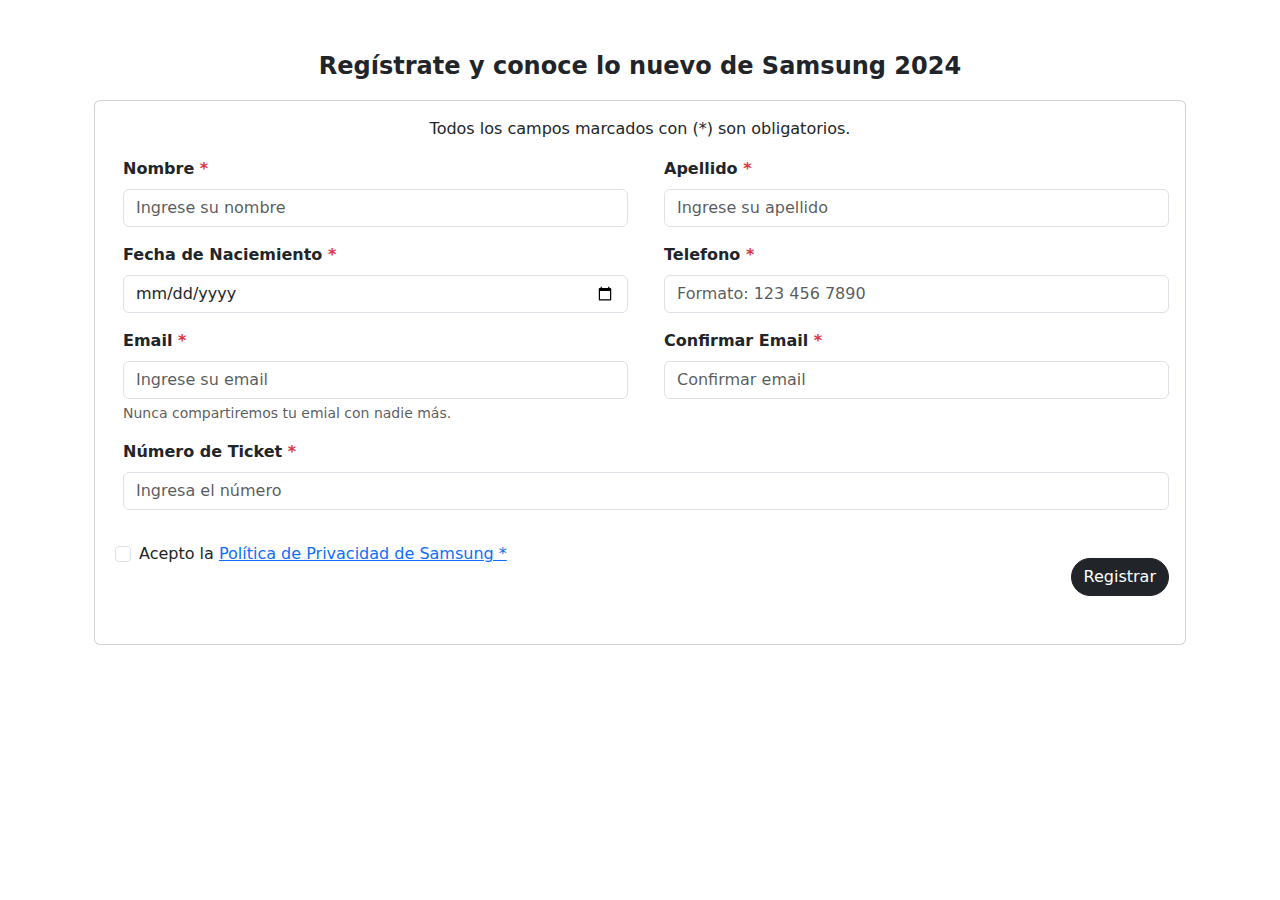
==== caso1.html @ f29cbb8c "proyecto concuro samsung" ====
<!doctype html>
<html lang="en">
  <head>
    <meta charset="utf-8">
    <meta name="viewport" content="width=device-width, initial-scale=1">
    <title>Bootstrap demo</title>
    <link href="https://cdn.jsdelivr.net/npm/bootstrap@5.3.3/dist/css/bootstrap.min.css" rel="stylesheet" integrity="sha384-QWTKZyjpPEjISv5WaRU9OFeRpok6YctnYmDr5pNlyT2bRjXh0JMhjY6hW+ALEwIH" crossorigin="anonymous">
  </head>
  <style>
    @media only screen and (max-width: 767px) {
        .mobile-larger-image {
            width: 100vh; /* Ajusta el tamaño según lo desees */
            height: auto;
        }
    }
  </style>
  <body>
    <main>
        <div class="container mt-2 d-none" id="alert">
            <div class="alert alert-dark text-center "  role="alert">
                <h4 class="alert-heading">
                  ¡Gracias por
                  participar!
                </h4>
                <p>
                  Tu respuesta ya fue enviada
                </p>
                <hr>
                <p class="mb-0">
                  Recuerda utilizar que solo se puede responder una ves por cada pregunta
                </p>
              </div>
        </div>
        <div class="container mt-2" id="respuesta_Enviada">
            <p class="fw-bold fs-4 text-center">¿Cúantos refirgeradores Bespoke ves?</p>
            <p class="fw-bold fs-4 text-center" id="contador"></p>
            <div class="row">
                
                <div class="col-lg-9  order-lg-2 col-md-12 order-md-2 col-sm-12  order-sm-2">
                    <img src="assets/Proof_001.png" class="img-fluid mobile-larger-image m-0 p-0" alt="samsung">
                </div>
                <div class="col-lg-3 order-lg-1 col-md-12  order-md-1 col-sm-12  order-sm-1">
                    <div class="card mt-3">
                        <div class="card-body">
                            <form class="mt-3 needs-validation-register" novalidate>
                              <div class="mb-3 form-check">
                                <label for="correo" class="form-label">Cantidad</label>
                                <input type="number" class="form-control" id="cantidad" name="respuesta" aria-describedby="cantidad" required placeholder="cantidad correspondiente">
                                <div class="invalid-feedback">
                                    Este campo es obligatorio.
                                </div>
                              </div>
                              <button class="btn btn-primary float-end" id="botonDetener">enviar</button>
                            </form>
                        </div>
                    </div>
                </div>
            </div>
            <div id="resultado">

            </div>
        </div>
        <div class="text-center mt-4">
            <button class="btn btn-dark rounded-pill next-step d-none" id="continuar">Continuar</button>
        </div>
    </main>
    
    <script src="https://cdn.jsdelivr.net/npm/@popperjs/core@2.11.8/dist/umd/popper.min.js" integrity="sha384-I7E8VVD/ismYTF4hNIPjVp/Zjvgyol6VFvRkX/vR+Vc4jQkC+hVqc2pM8ODewa9r" crossorigin="anonymous"></script>
    <script src="https://cdn.jsdelivr.net/npm/bootstrap@5.3.3/dist/js/bootstrap.min.js" integrity="sha384-0pUGZvbkm6XF6gxjEnlmuGrJXVbNuzT9qBBavbLwCsOGabYfZo0T0to5eqruptLy" crossorigin="anonymous"></script>
    <script>

        //registra la primera ves que entra
        const openSesionRespuesta = async () => {
            try {

                let formData = new FormData();
                formData.append("idCliente", localStorage.getItem("cliente"));
                const response = await fetch('http://localhost/API_Concurso/respuesta', {
                    method: 'POST',
                    body: formData
                });
                if (!response.ok) {
                    throw new Error('Error en la solicitud: ' + response.status);
                }
                const responseData = await response.json();

                if (!responseData) {
                    throw new Error('Respuesta inesperada del servidor');
                }
                localStorage.setItem("idRespuesta", responseData.idRespuesta);
                localStorage.setItem("fechaInicio", responseData.fechaInicio);
            } catch (error) {
                console.error('Error en la función openSesionRespuesta:', error);
            }finally{
                iniciarContador()
            }
        }

        // se registra la respuesta correspondiente
        const asignarRespuesta = async (respuesta) => {
            try {

                let formData = new FormData();
                formData.append("idRespuesta", localStorage.getItem("idRespuesta"));
                formData.append("respuesta", respuesta);
                formData.append("tipoRes", 1);
                const response = await fetch('http://localhost/API_Concurso/setRespuesta', {
                    method: 'POST',
                    body: formData
                });
                if (!response.ok) {
                    throw new Error('Error en la solicitud: ' + response.status);
                }
                const responseData = await response.json();

                setEtapa()

                if (!responseData) {

                    throw new Error('Respuesta inesperada del servidor');
                }
                
            } catch (error) {
                console.error('Error en la función asignarRespuesta:', error);
            }
        }

        // valida si tiene un tiempo determinado en caso de tener se retoma
        const getRespuestaUsr = async () => {
            try{
                let formData = new FormData();
                formData.append("idCliente", localStorage.getItem("cliente"));
                const response = await fetch('http://localhost/API_Concurso/respuestaUsr', {
                    method: 'POST',
                    body: formData
                });
                if (!response.ok) {
                    throw new Error('Error en la solicitud: ' + response.status);
                }
                const responseData = await response.json();

                if (!responseData) {
                    throw new Error('Respuesta inesperada del servidor');
                }
                if(responseData.data){
                    localStorage.setItem("idRespuesta", responseData.data.id);

                    localStorage.setItem("fechaInicio", responseData.data.fecha_inicio);

                }else{
                    openSesionRespuesta()
                }
            } catch (error) {

                console.error('Error en la función getRespuestaUsr:', error);
            }finally{
                iniciarContador()
            }

        }

        // asigna una etapa a la bd
        const setEtapa = async () => {
            try{
                let formData = new FormData();
                formData.append("id", localStorage.getItem("cliente"));
                formData.append("etapa", 2);
                const response = await fetch('http://localhost/API_Concurso/etapa', {
                    method: 'POST',
                    body: formData
                });
                if (!response.ok) {
                    throw new Error('Error en la solicitud: ' + response.status);
                }
                const responseData = await response.json();
                if (!responseData) {
                    throw new Error('Respuesta inesperada del servidor');
                }
                if(responseData.status == 'ok'){
                    localStorage.setItem("etapa", 2 );

                }
            } catch (error) {

                console.error('Error en la función setEtapa:', error);
            }

        }

        const getEtapa = async (ticket) => {
            try {
                let formData = new FormData();
                formData.append("ticket", ticket);
                const response = await fetch('http://localhost/API_Concurso/getEtapa', {
                    method: 'POST',
                    body: formData
                });
                if (!response.ok) {
                    throw new Error('Error en la solicitud: ' + response.status);
                }
                const responseData = await response.json();
                if (!responseData || !responseData.data) {
                    throw new Error('Respuesta inesperada del servidor');
                }
                localStorage.setItem("etapa", responseData.data.etapa);
                return true;
            } catch (error) {
                console.error('Error en la función getEtapa:', error);
                return false;
            }
        }

        let intervalo
        let contador = document.getElementById("contador")
        let cantidad = document.getElementById("cantidad")
        let resultado = document.getElementById("resultado")
        let continuar = document.getElementById("continuar")

        let respuesta_Enviada = document.querySelector("#respuesta_Enviada")
        let alert = document.querySelector("#alert")

        continuar.onclick = () => window.location.href = './caso2.html'


       const iniciarContador = () => {
           let fechaInicioString = localStorage.getItem("fechaInicio");
           let [fechaParte, horaParte] = fechaInicioString.split(' ');
       
           let tiempoInicial = new Date(`${fechaParte}T${horaParte}`).getTime();
       
            // let tiempoInicialString = "2024-04-24T11:09:54"
            // let tiempoInicial = new Date(tiempoInicialString);


           intervalo = setInterval(() => {
            let tiempoActual = Date.now();
    
            let diferencia = tiempoActual - tiempoInicial;

            let segundos = Math.floor((diferencia / 1000) % 60);
            let minutos = Math.floor((diferencia / 1000 / 60) % 60);
            let horas = Math.floor((diferencia / (1000 * 60 * 60)) % 24);
            let dias = Math.floor(diferencia / (1000 * 60 * 60 * 24));;
            let milisegundos = diferencia % 1000;
        
            horas = horas < 10 ? "0" + horas : horas;
            minutos = minutos < 10 ? "0" + minutos : minutos;
            segundos = segundos < 10 ? "0" + segundos : segundos;
            milisegundos = milisegundos < 100 ? (milisegundos < 10 ? "00" + milisegundos : "0" + milisegundos) : milisegundos;

            contador.innerHTML = horas + ":" + minutos + ":" + segundos + ":" + milisegundos;

           }, 1);
       }
    
        const detenerContador = (event) => {
            event.preventDefault()
            // botonDetener.setAttribute('disabled', 'disabled')

            if(cantidad.value != ''){
                clearInterval(intervalo)

                asignarRespuesta(cantidad.value)
                
                if(localStorage.getItem("etapa") != 1){
                respuesta_Enviada.classList.add("d-none")
                alert.classList.remove("d-none")
                continuar.classList.remove("d-none")
            }

            }else{
                alert("es requerido el campo Cantidad")
            }

        }
    
        window.onload = () => {
            if(localStorage.getItem("cliente") === null){
                window.location.href = './index.html'
            }

            if(localStorage.getItem("etapa") != 1){
                respuesta_Enviada.classList.add("d-none")
                alert.classList.remove("d-none")
                continuar.classList.remove("d-none")
            }

            getRespuestaUsr();
            
        
            document.getElementById("botonDetener").addEventListener("click", function(event) {
                detenerContador(event)
            })
        }
    </script>
  </body>
</html>
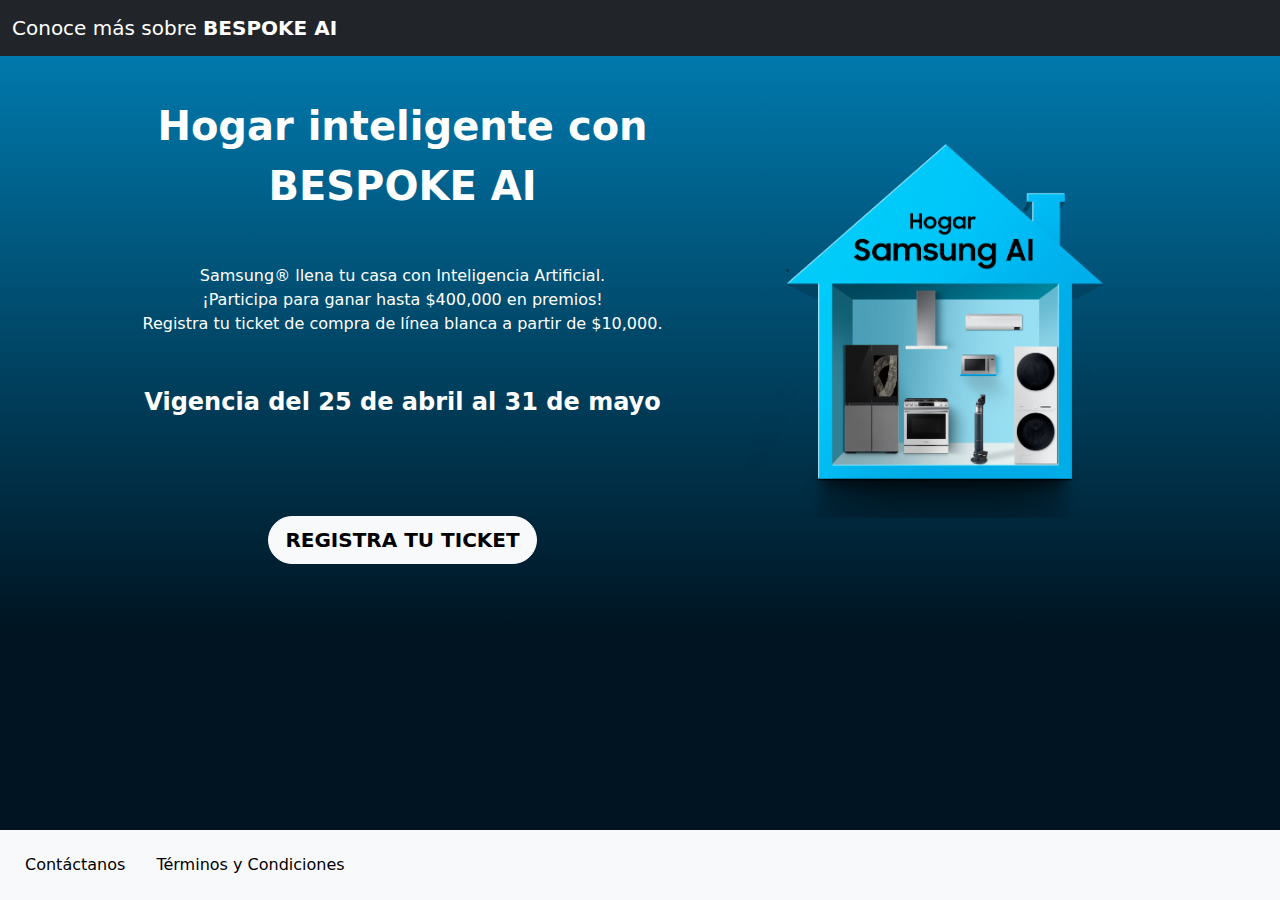
==== commit ea3ed49f: "completed" ====
--- a/caso1.html
+++ b/caso1.html
@@ -15,55 +15,68 @@
     }
   </style>
   <body>
-    <main>
-        <div class="container mt-2 d-none" id="alert">
-            <div class="alert alert-dark text-center "  role="alert">
-                <h4 class="alert-heading">
-                  ¡Gracias por
-                  participar!
-                </h4>
-                <p>
-                  Tu respuesta ya fue enviada
-                </p>
-                <hr>
-                <p class="mb-0">
-                  Recuerda utilizar que solo se puede responder una ves por cada pregunta
-                </p>
-              </div>
-        </div>
-        <div class="container mt-2" id="respuesta_Enviada">
-            <p class="fw-bold fs-4 text-center">¿Cúantos refirgeradores Bespoke ves?</p>
-            <p class="fw-bold fs-4 text-center" id="contador"></p>
-            <div class="row">
+        <nav class="navbar navbar-dark bg-dark fixed-top mb-3">
+            <div class="container-fluid">
+            <a class="navbar-brand" href="#">Conoce más sobre <strong>BESPOKE AI</strong></a>
+            </div>
+        </nav>
+        <div class="mt-5">
+            <div class="container d-none" id="alert" style="margin-top: 6rem;">
+                <div class="alert alert-dark text-center "  role="alert">
+                    <h4 class="alert-heading">
+                      ¡Gracias por
+                      participar!
+                    </h4>
+                    <p>
+                      Tu respuesta ya fue enviada
+                    </p>
+                    <hr>
+                    <p class="mb-0">
+                      Recuerda utilizar que solo se puede responder una ves por cada pregunta
+                    </p>
+                  </div>
+            </div>
+            <div class="container" id="respuesta_Enviada" style="margin-top: 6rem;">
                 
-                <div class="col-lg-9  order-lg-2 col-md-12 order-md-2 col-sm-12  order-sm-2">
-                    <img src="assets/Proof_001.png" class="img-fluid mobile-larger-image m-0 p-0" alt="samsung">
-                </div>
-                <div class="col-lg-3 order-lg-1 col-md-12  order-md-1 col-sm-12  order-sm-1">
-                    <div class="card mt-3">
-                        <div class="card-body">
-                            <form class="mt-3 needs-validation-register" novalidate>
-                              <div class="mb-3 form-check">
-                                <label for="correo" class="form-label">Cantidad</label>
-                                <input type="number" class="form-control" id="cantidad" name="respuesta" aria-describedby="cantidad" required placeholder="cantidad correspondiente">
-                                <div class="invalid-feedback">
-                                    Este campo es obligatorio.
-                                </div>
-                              </div>
-                              <button class="btn btn-primary float-end" id="botonDetener">enviar</button>
-                            </form>
+                <div class="row">
+                    <div class="col-lg-9  order-lg-2 col-md-12 order-md-2 col-sm-12  order-sm-2">
+                        <img src="assets/Proof_001.png" class="img-fluid mobile-larger-image m-0 p-0" alt="samsung">
+                    </div>
+                    <div class="col-lg-3 order-lg-1 col-md-12  order-md-1 col-sm-12  order-sm-1">
+                        <div class="card" style=" background: rgb(0,20,33); background: linear-gradient(0deg, rgba(0,20,33,1) 35%, rgba(0,122,174,1) 100%); border-radius: 2rem;">
+                            <div class="card-body text-center">
+                                <p class="fw-bold fs-6 text-white">¿Cuántas veces aparece 
+                                    este producto en la imagen?</p>
+                                    <img src="./assets/busqueda/image_3.png" style="width: 10rem;" class="img-fluid" alt="samsung">
+                            </div>
+            
                         </div>
+                        <div class="card mt-3 rounded-pill" style=" background: rgb(0,20,33); 
+                        background: linear-gradient(0deg, rgba(0,20,33,1) 35%, rgba(0,122,174,1) 100%);">
+                            <div class="card-body">
+                                <p class="fw-bold fs-3 font-monospace text-center text-white" id="contador">00:00:00:00</p>
+                            </div>
+                        </div>
+                        <form class="needs-validation-register" novalidate>
+                          <div class="mb-3 form-check text-center">
+                            <label for="correo" class="form-label mt-3">Escribe tu respuesta</label>
+                            <input type="number" class="form-control" id="cantidad" name="respuesta" aria-describedby="cantidad" required >
+                            <div class="invalid-feedback">
+                                Este campo es obligatorio.
+                            </div>
+                            <button class="btn btn-dark btn-lg mt-2 rounded-pill fw-bolder" id="botonDetener">enviar</button>
+                          </div>
+                        </form>
                     </div>
                 </div>
+                <div id="resultado">
+    
+                </div>
             </div>
-            <div id="resultado">
-
+            <div class="text-center mt-4">
+                <button class="btn btn-dark rounded-pill next-step d-none" id="continuar">Continuar</button>
             </div>
         </div>
-        <div class="text-center mt-4">
-            <button class="btn btn-dark rounded-pill next-step d-none" id="continuar">Continuar</button>
-        </div>
-    </main>
     
     <script src="https://cdn.jsdelivr.net/npm/@popperjs/core@2.11.8/dist/umd/popper.min.js" integrity="sha384-I7E8VVD/ismYTF4hNIPjVp/Zjvgyol6VFvRkX/vR+Vc4jQkC+hVqc2pM8ODewa9r" crossorigin="anonymous"></script>
     <script src="https://cdn.jsdelivr.net/npm/bootstrap@5.3.3/dist/js/bootstrap.min.js" integrity="sha384-0pUGZvbkm6XF6gxjEnlmuGrJXVbNuzT9qBBavbLwCsOGabYfZo0T0to5eqruptLy" crossorigin="anonymous"></script>
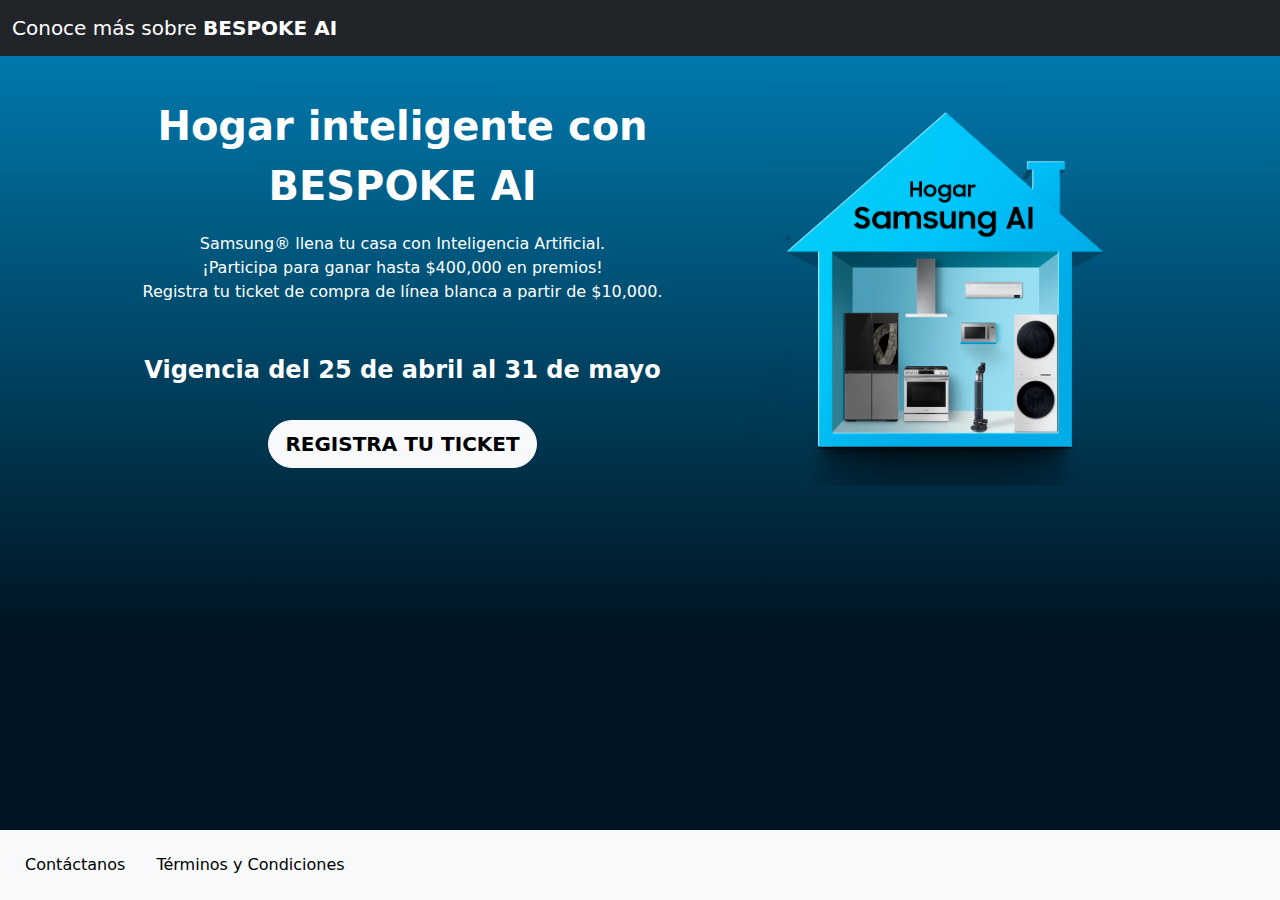
==== commit bffbba0f: "se validan acciones" ====
--- a/caso1.html
+++ b/caso1.html
@@ -3,7 +3,7 @@
   <head>
     <meta charset="utf-8">
     <meta name="viewport" content="width=device-width, initial-scale=1">
-    <title>Bootstrap demo</title>
+    <title>Llena tu casa de Samsung AI | Samsung México</title>
     <link href="https://cdn.jsdelivr.net/npm/bootstrap@5.3.3/dist/css/bootstrap.min.css" rel="stylesheet" integrity="sha384-QWTKZyjpPEjISv5WaRU9OFeRpok6YctnYmDr5pNlyT2bRjXh0JMhjY6hW+ALEwIH" crossorigin="anonymous">
   </head>
   <style>
@@ -17,22 +17,21 @@
   <body>
         <nav class="navbar navbar-dark bg-dark fixed-top mb-3">
             <div class="container-fluid">
-            <a class="navbar-brand" href="#">Conoce más sobre <strong>BESPOKE AI</strong></a>
+            <a class="navbar-brand" href="https://www.samsung.com/mx/home-appliances/bespoke-home/">Conoce más sobre <strong>BESPOKE AI</strong></a>
             </div>
         </nav>
         <div class="mt-5">
             <div class="container d-none" id="alert" style="margin-top: 6rem;">
                 <div class="alert alert-dark text-center "  role="alert">
                     <h4 class="alert-heading">
-                      ¡Gracias por
-                      participar!
+                        Nivel 1 completado
                     </h4>
                     <p>
-                      Tu respuesta ya fue enviada
+                        Tu respuesta ha sido recibida
                     </p>
                     <hr>
                     <p class="mb-0">
-                      Recuerda utilizar que solo se puede responder una ves por cada pregunta
+                      Recuerda que solo se puede responder una vez por cada pregunta
                     </p>
                   </div>
             </div>
@@ -40,14 +39,14 @@
                 
                 <div class="row">
                     <div class="col-lg-9  order-lg-2 col-md-12 order-md-2 col-sm-12  order-sm-2">
-                        <img src="assets/Proof_001.png" class="img-fluid mobile-larger-image m-0 p-0" alt="samsung">
+                        <img src="assets/img/Collages-1.png" class="img-fluid mobile-larger-image m-0 p-0" alt="samsung">
                     </div>
                     <div class="col-lg-3 order-lg-1 col-md-12  order-md-1 col-sm-12  order-sm-1">
                         <div class="card" style=" background: rgb(0,20,33); background: linear-gradient(0deg, rgba(0,20,33,1) 35%, rgba(0,122,174,1) 100%); border-radius: 2rem;">
                             <div class="card-body text-center">
                                 <p class="fw-bold fs-6 text-white">¿Cuántas veces aparece 
                                     este producto en la imagen?</p>
-                                    <img src="./assets/busqueda/image_3.png" style="width: 10rem;" class="img-fluid" alt="samsung">
+                                    <img src="./assets/busqueda/image_3.png" style="max-width: 10rem;" class="img-fluid" alt="samsung">
                             </div>
             
                         </div>
@@ -64,7 +63,7 @@
                             <div class="invalid-feedback">
                                 Este campo es obligatorio.
                             </div>
-                            <button class="btn btn-dark btn-lg mt-2 rounded-pill fw-bolder" id="botonDetener">enviar</button>
+                            <button class="btn btn-dark btn-lg mt-2 rounded-pill" id="botonDetener">enviar</button>
                           </div>
                         </form>
                     </div>
@@ -74,7 +73,7 @@
                 </div>
             </div>
             <div class="text-center mt-4">
-                <button class="btn btn-dark rounded-pill next-step d-none" id="continuar">Continuar</button>
+                <button class="btn btn-dark rounded-pill d-none" id="continuar">Continuar</button>
             </div>
         </div>
     
@@ -88,7 +87,9 @@
 
                 let formData = new FormData();
                 formData.append("idCliente", localStorage.getItem("cliente"));
-                const response = await fetch('http://localhost/API_Concurso/respuesta', {
+                formData.append("opcion", "respuesta");
+
+                const response = await fetch('http://localhost/API_Concurso/', {
                     method: 'POST',
                     body: formData
                 });
@@ -117,7 +118,9 @@
                 formData.append("idRespuesta", localStorage.getItem("idRespuesta"));
                 formData.append("respuesta", respuesta);
                 formData.append("tipoRes", 1);
-                const response = await fetch('http://localhost/API_Concurso/setRespuesta', {
+                formData.append("opcion", "setRespuesta");
+
+                const response = await fetch('http://localhost/API_Concurso/', {
                     method: 'POST',
                     body: formData
                 });
@@ -143,7 +146,9 @@
             try{
                 let formData = new FormData();
                 formData.append("idCliente", localStorage.getItem("cliente"));
-                const response = await fetch('http://localhost/API_Concurso/respuestaUsr', {
+                formData.append("opcion", "respuestaUsr");
+
+                const response = await fetch('http://localhost/API_Concurso/', {
                     method: 'POST',
                     body: formData
                 });
@@ -178,7 +183,9 @@
                 let formData = new FormData();
                 formData.append("id", localStorage.getItem("cliente"));
                 formData.append("etapa", 2);
-                const response = await fetch('http://localhost/API_Concurso/etapa', {
+                formData.append("opcion", "etapa");
+
+                const response = await fetch('http://localhost/API_Concurso/', {
                     method: 'POST',
                     body: formData
                 });
@@ -204,7 +211,9 @@
             try {
                 let formData = new FormData();
                 formData.append("ticket", ticket);
-                const response = await fetch('http://localhost/API_Concurso/getEtapa', {
+                formData.append("opcion", "getEtapa");
+
+                const response = await fetch('http://localhost/API_Concurso/', {
                     method: 'POST',
                     body: formData
                 });
@@ -275,7 +284,7 @@
 
                 asignarRespuesta(cantidad.value)
                 
-                if(localStorage.getItem("etapa") != 1){
+            if(localStorage.getItem("etapa") != 1){
                 respuesta_Enviada.classList.add("d-none")
                 alert.classList.remove("d-none")
                 continuar.classList.remove("d-none")
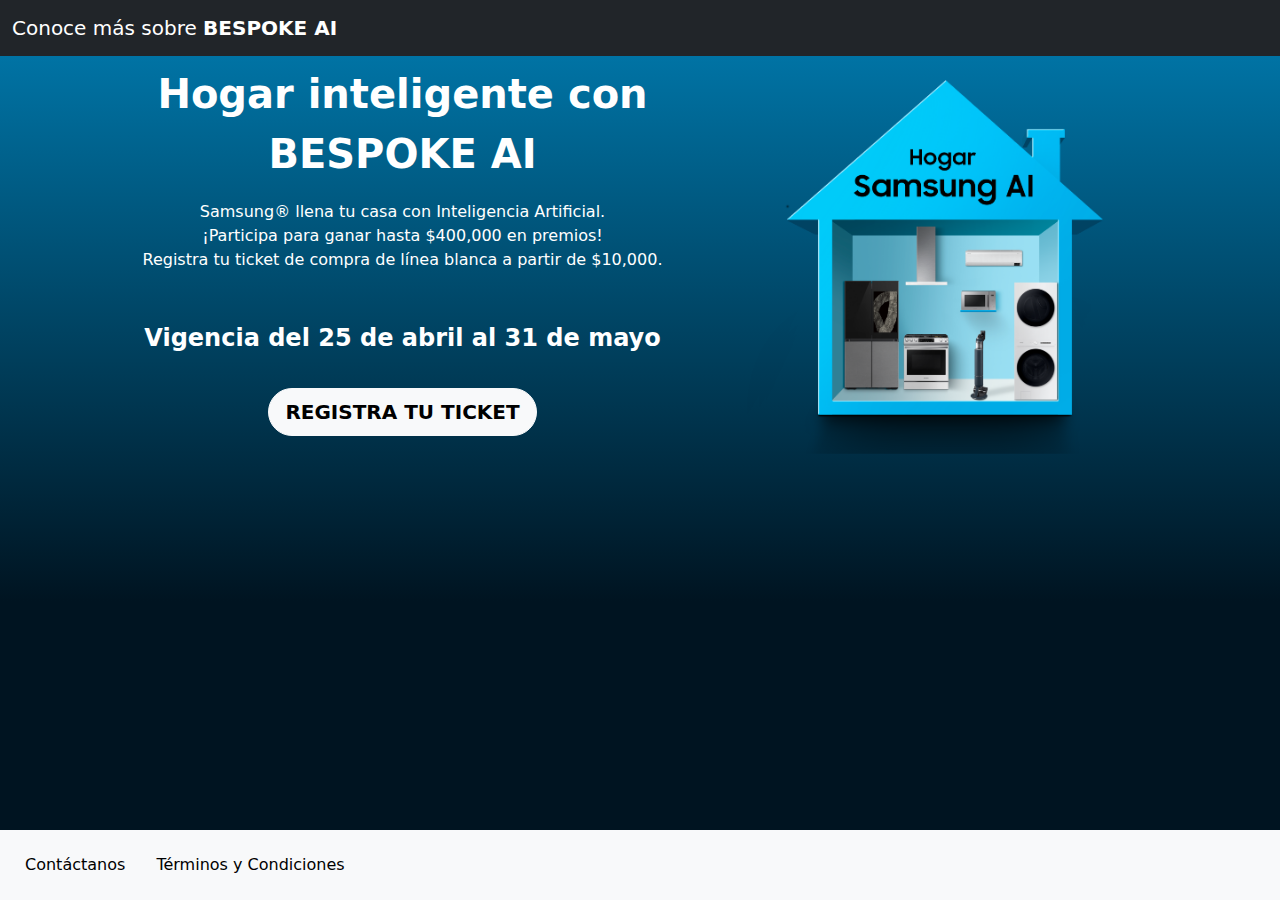
==== commit 5e59aa6a: "solucion cargado de imagenes al buket" ====
--- a/caso1.html
+++ b/caso1.html
@@ -17,7 +17,7 @@
   <body>
         <nav class="navbar navbar-dark bg-dark fixed-top mb-3">
             <div class="container-fluid">
-            <a class="navbar-brand" href="https://www.samsung.com/mx/home-appliances/bespoke-home/">Conoce más sobre <strong>BESPOKE AI</strong></a>
+            <a class="navbar-brand" href="https://www.samsung.com/mx/home-appliances/bespoke-home/" target="_blank">Conoce más sobre <strong>BESPOKE AI</strong></a>
             </div>
         </nav>
         <div class="mt-5">
@@ -38,8 +38,8 @@
             <div class="container" id="respuesta_Enviada" style="margin-top: 6rem;">
                 
                 <div class="row">
-                    <div class="col-lg-9  order-lg-2 col-md-12 order-md-2 col-sm-12  order-sm-2">
-                        <img src="assets/img/Collages-1.png" class="img-fluid mobile-larger-image m-0 p-0" alt="samsung">
+                    <div class="col-lg-9  order-lg-2 col-md-12 order-md-2 col-sm-12  order-sm-2 text-center">
+                        <img src="assets/img/Collages-1.png" class="img-fluid mobile-larger-image m-0 p-0" height="100" width="600" alt="samsung">
                     </div>
                     <div class="col-lg-3 order-lg-1 col-md-12  order-md-1 col-sm-12  order-sm-1">
                         <div class="card" style=" background: rgb(0,20,33); background: linear-gradient(0deg, rgba(0,20,33,1) 35%, rgba(0,122,174,1) 100%); border-radius: 2rem;">
@@ -79,6 +79,14 @@
     
     <script src="https://cdn.jsdelivr.net/npm/@popperjs/core@2.11.8/dist/umd/popper.min.js" integrity="sha384-I7E8VVD/ismYTF4hNIPjVp/Zjvgyol6VFvRkX/vR+Vc4jQkC+hVqc2pM8ODewa9r" crossorigin="anonymous"></script>
     <script src="https://cdn.jsdelivr.net/npm/bootstrap@5.3.3/dist/js/bootstrap.min.js" integrity="sha384-0pUGZvbkm6XF6gxjEnlmuGrJXVbNuzT9qBBavbLwCsOGabYfZo0T0to5eqruptLy" crossorigin="anonymous"></script>
+    <script async src="https://www.googletagmanager.com/gtag/js?id=G-1TPN8XZT9T"></script>
+    <script>
+        window.dataLayer = window.dataLayer || [];
+        function gtag(){dataLayer.push(arguments);}
+        gtag('js', new Date());
+
+        gtag('config', 'G-1TPN8XZT9T');
+    </script>
     <script>
 
         //registra la primera ves que entra
@@ -86,10 +94,10 @@
             try {
 
                 let formData = new FormData();
-                formData.append("idCliente", localStorage.getItem("cliente"));
+                formData.append("idCliente", sessionStorage.getItem("cliente"));
                 formData.append("opcion", "respuesta");
 
-                const response = await fetch('http://localhost/API_Concurso/', {
+                const response = await fetch('https://www.llenatucasadesamsung-ai.com/API_Concurso/', {
                     method: 'POST',
                     body: formData
                 });
@@ -101,8 +109,8 @@
                 if (!responseData) {
                     throw new Error('Respuesta inesperada del servidor');
                 }
-                localStorage.setItem("idRespuesta", responseData.idRespuesta);
-                localStorage.setItem("fechaInicio", responseData.fechaInicio);
+                sessionStorage.setItem("idRespuesta", responseData.idRespuesta);
+                sessionStorage.setItem("fechaInicio", responseData.fechaInicio);
             } catch (error) {
                 console.error('Error en la función openSesionRespuesta:', error);
             }finally{
@@ -115,12 +123,12 @@
             try {
 
                 let formData = new FormData();
-                formData.append("idRespuesta", localStorage.getItem("idRespuesta"));
+                formData.append("idRespuesta", sessionStorage.getItem("idRespuesta"));
                 formData.append("respuesta", respuesta);
                 formData.append("tipoRes", 1);
                 formData.append("opcion", "setRespuesta");
 
-                const response = await fetch('http://localhost/API_Concurso/', {
+                const response = await fetch('https://www.llenatucasadesamsung-ai.com/API_Concurso/', {
                     method: 'POST',
                     body: formData
                 });
@@ -130,6 +138,7 @@
                 const responseData = await response.json();
 
                 setEtapa()
+
 
                 if (!responseData) {
 
@@ -145,10 +154,10 @@
         const getRespuestaUsr = async () => {
             try{
                 let formData = new FormData();
-                formData.append("idCliente", localStorage.getItem("cliente"));
+                formData.append("idCliente", sessionStorage.getItem("cliente"));
                 formData.append("opcion", "respuestaUsr");
 
-                const response = await fetch('http://localhost/API_Concurso/', {
+                const response = await fetch('https://www.llenatucasadesamsung-ai.com/API_Concurso/', {
                     method: 'POST',
                     body: formData
                 });
@@ -161,9 +170,9 @@
                     throw new Error('Respuesta inesperada del servidor');
                 }
                 if(responseData.data){
-                    localStorage.setItem("idRespuesta", responseData.data.id);
-
-                    localStorage.setItem("fechaInicio", responseData.data.fecha_inicio);
+                    sessionStorage.setItem("idRespuesta", responseData.data.id);
+
+                    sessionStorage.setItem("fechaInicio", responseData.data.fecha_inicio);
 
                 }else{
                     openSesionRespuesta()
@@ -181,11 +190,11 @@
         const setEtapa = async () => {
             try{
                 let formData = new FormData();
-                formData.append("id", localStorage.getItem("cliente"));
+                formData.append("id", sessionStorage.getItem("cliente"));
                 formData.append("etapa", 2);
                 formData.append("opcion", "etapa");
 
-                const response = await fetch('http://localhost/API_Concurso/', {
+                const response = await fetch('https://www.llenatucasadesamsung-ai.com/API_Concurso/', {
                     method: 'POST',
                     body: formData
                 });
@@ -197,7 +206,7 @@
                     throw new Error('Respuesta inesperada del servidor');
                 }
                 if(responseData.status == 'ok'){
-                    localStorage.setItem("etapa", 2 );
+                    sessionStorage.setItem("etapa", 2 );
 
                 }
             } catch (error) {
@@ -213,7 +222,7 @@
                 formData.append("ticket", ticket);
                 formData.append("opcion", "getEtapa");
 
-                const response = await fetch('http://localhost/API_Concurso/', {
+                const response = await fetch('https://www.llenatucasadesamsung-ai.com/API_Concurso/', {
                     method: 'POST',
                     body: formData
                 });
@@ -224,7 +233,7 @@
                 if (!responseData || !responseData.data) {
                     throw new Error('Respuesta inesperada del servidor');
                 }
-                localStorage.setItem("etapa", responseData.data.etapa);
+                sessionStorage.setItem("etapa", responseData.data.etapa);
                 return true;
             } catch (error) {
                 console.error('Error en la función getEtapa:', error);
@@ -245,7 +254,7 @@
 
 
        const iniciarContador = () => {
-           let fechaInicioString = localStorage.getItem("fechaInicio");
+           let fechaInicioString = sessionStorage.getItem("fechaInicio");
            let [fechaParte, horaParte] = fechaInicioString.split(' ');
        
            let tiempoInicial = new Date(`${fechaParte}T${horaParte}`).getTime();
@@ -281,39 +290,47 @@
 
             if(cantidad.value != ''){
                 clearInterval(intervalo)
-
                 asignarRespuesta(cantidad.value)
-                
-            if(localStorage.getItem("etapa") != 1){
+
+                if(sessionStorage.getItem("etapa") != 1){
+                    respuesta_Enviada.classList.add("d-none")
+                    alert.classList.remove("d-none")
+                    continuar.classList.remove("d-none")
+                }
+
+                document.getElementById("botonDetener").click()
+
+
+
+            }else{
+                alert("es requerido el campo Cantidad")
+            }
+
+        }
+    
+        window.onload = () => {
+            if(sessionStorage.getItem("cliente") === null){
+                window.location.href = './index.html'
+            }
+
+            if(sessionStorage.getItem("etapa") != 1){
                 respuesta_Enviada.classList.add("d-none")
                 alert.classList.remove("d-none")
                 continuar.classList.remove("d-none")
             }
 
-            }else{
-                alert("es requerido el campo Cantidad")
-            }
-
-        }
-    
-        window.onload = () => {
-            if(localStorage.getItem("cliente") === null){
-                window.location.href = './index.html'
-            }
-
-            if(localStorage.getItem("etapa") != 1){
-                respuesta_Enviada.classList.add("d-none")
-                alert.classList.remove("d-none")
-                continuar.classList.remove("d-none")
-            }
-
             getRespuestaUsr();
             
         
-            document.getElementById("botonDetener").addEventListener("click", function(event) {
-                detenerContador(event)
-            })
-        }
+        }
+
+        // continuar.onclick = (e) =>{
+        //     e.preventDefault()
+        //     detenerContador(e)
+        // }
+        document.getElementById("botonDetener").addEventListener("click", function(event) {
+            detenerContador(event)
+        })
     </script>
   </body>
 </html>
